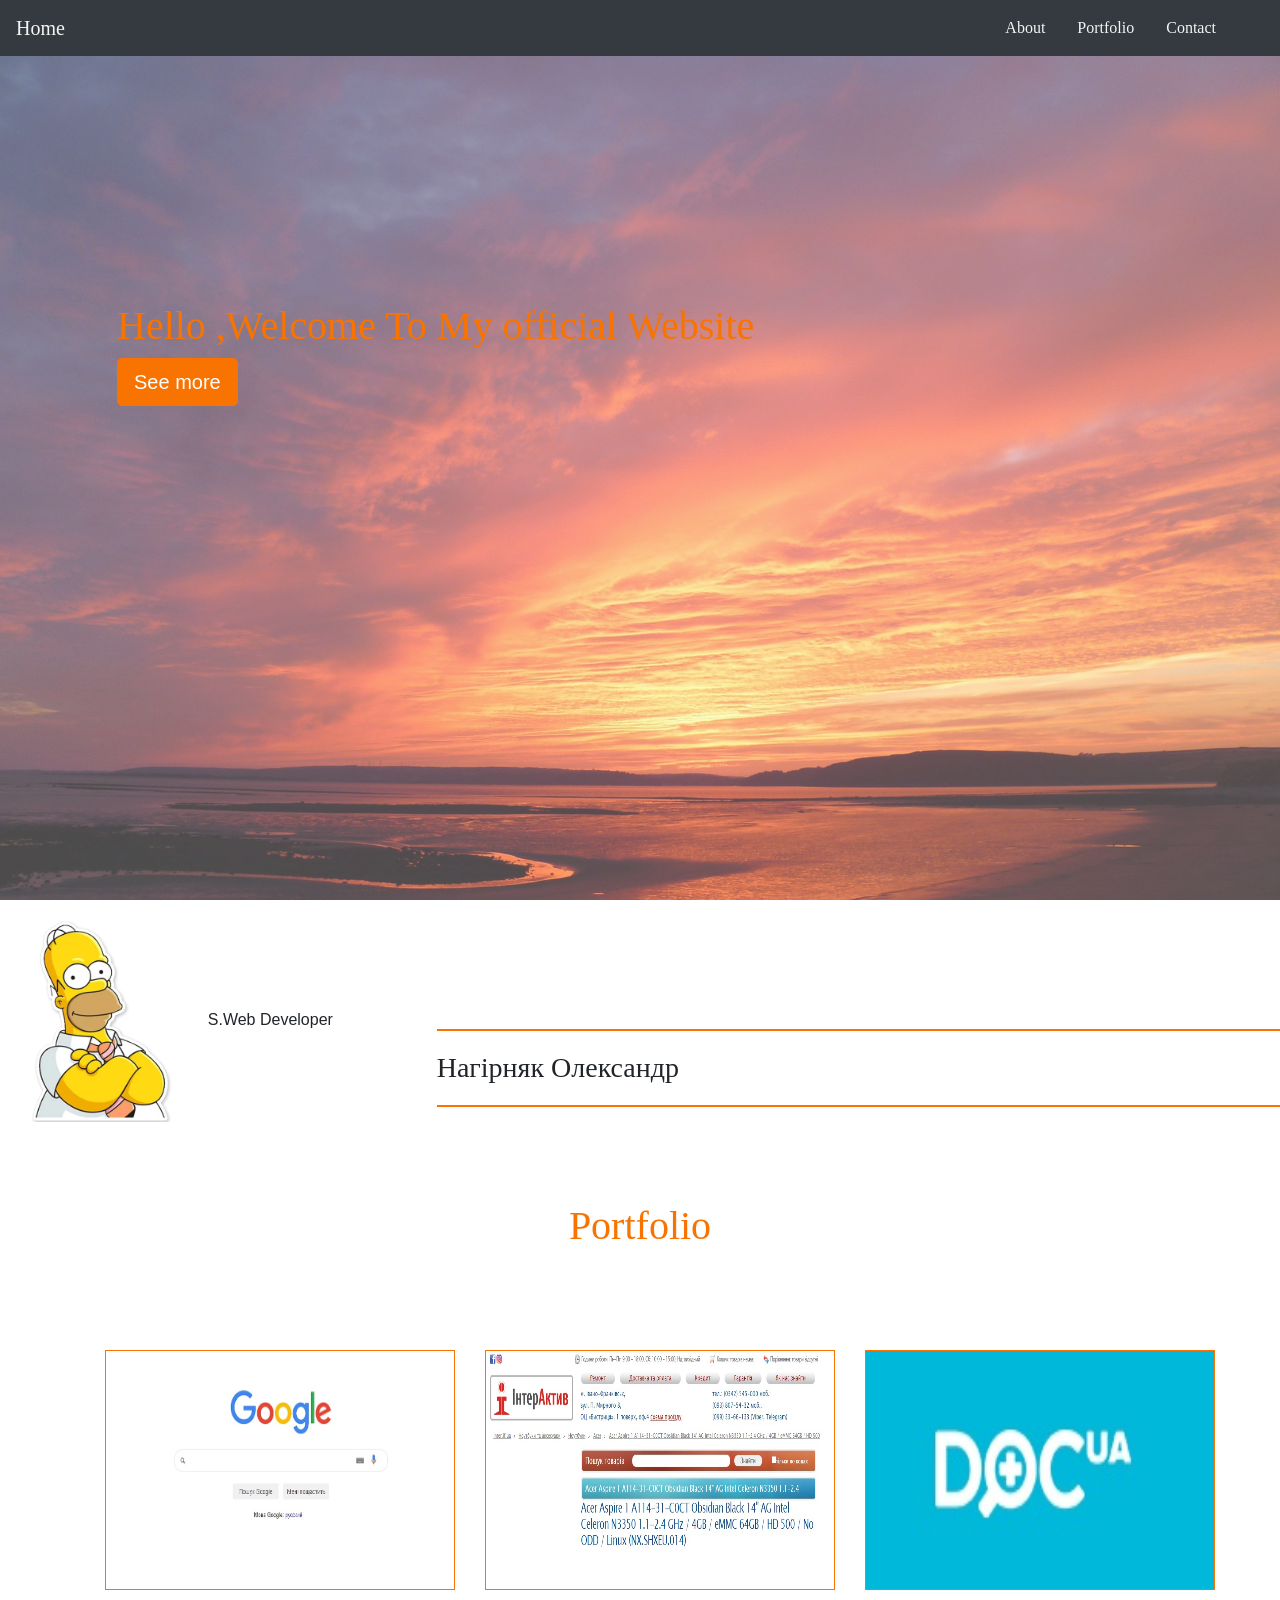
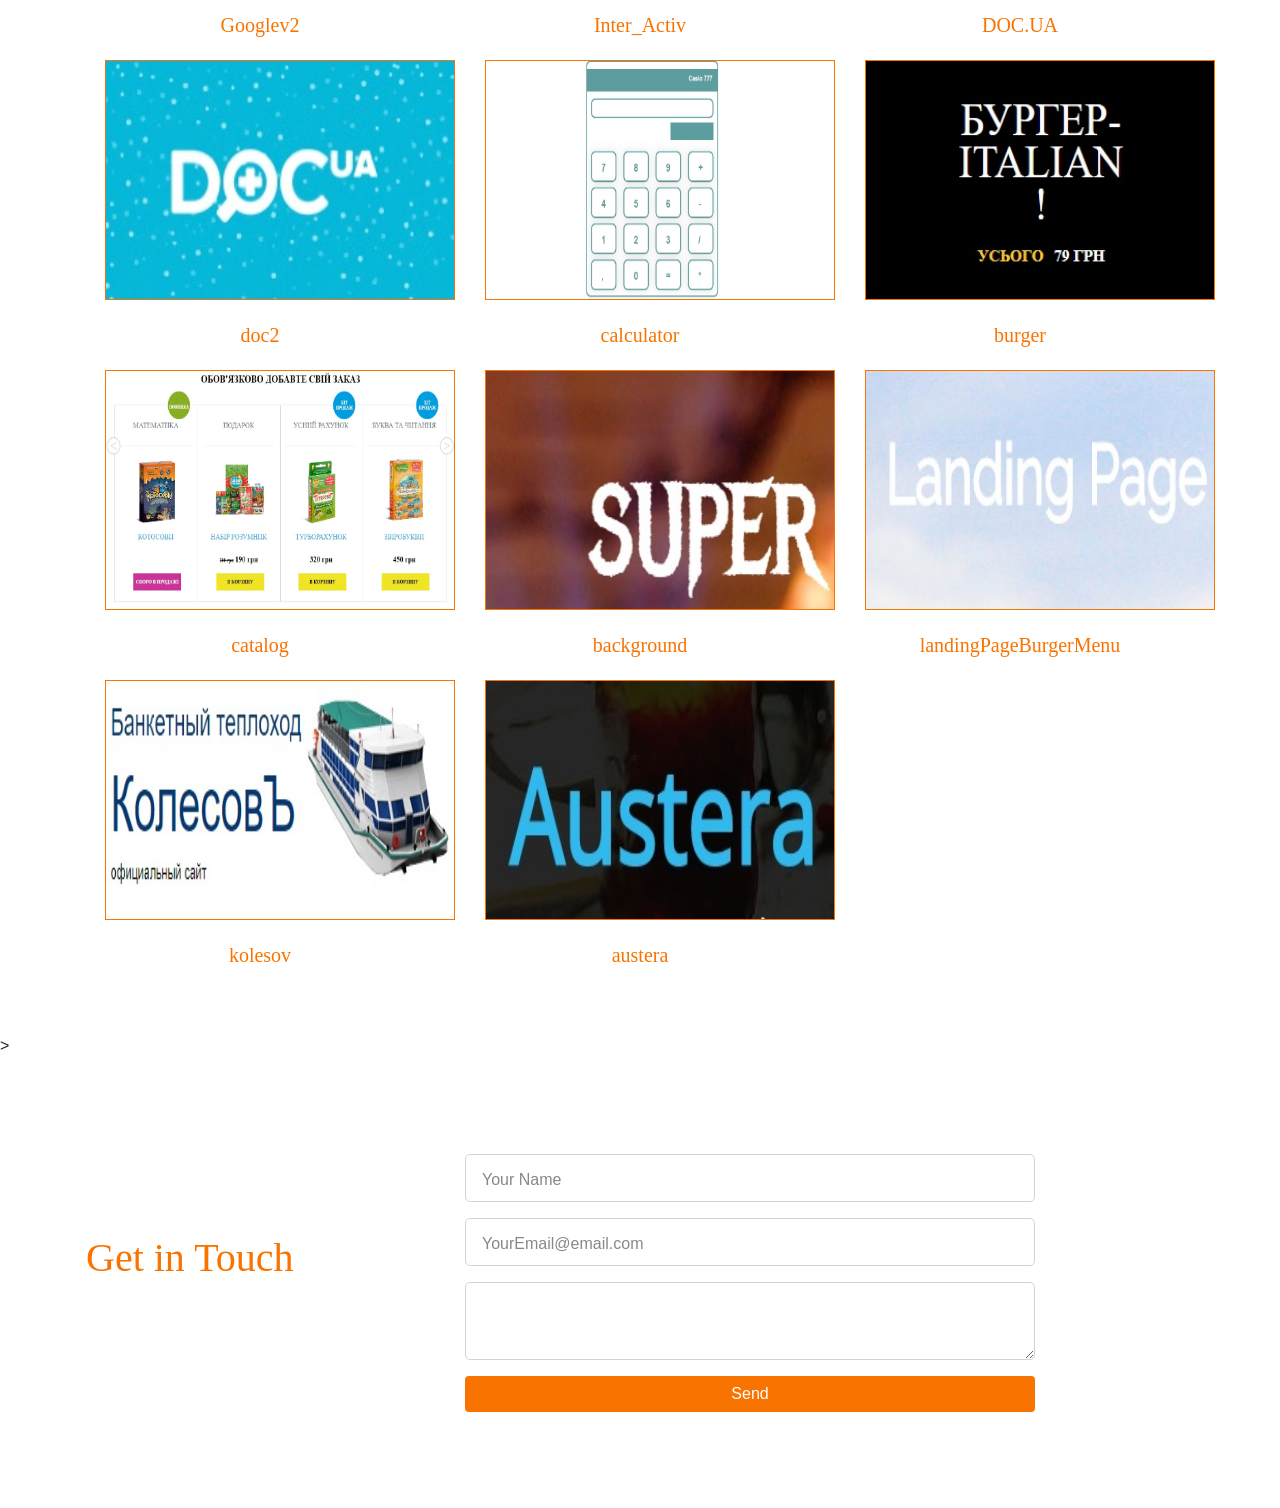
==== index.html @ c2079c90 "Update index.html" ====
<!DOCTYPE html>
<html lang="uk">
	<head>
		<meta charset="utf-8">
		<title>Portfolio</title>
		<link rel="stylesheet" href="https://maxcdn.bootstrapcdn.com/bootstrap/4.0.0/css/bootstrap.min.css" integrity="sha384-Gn5384xqQ1aoWXA+058RXPxPg6fy4IWvTNh0E263XmFcJlSAwiGgFAW/dAiS6JXm" crossorigin="anonymous">
		<link rel="stylesheet" type="text/css" href="css/main.css">>
	</head>
	<body>
		<div class="about1" id="about"></div>
		<!-- navbar -->  
 		<nav class="navbar navbar-expand-lg fixed-top bg-dark">  
		<a class="navbar-brand" href="#">Home</a>
		<button class="navbar-toggler" type="button" data-toggle="collapse" data-target="#navbarSupportedContent" aria-controls="navbarSupportedContent" aria-expanded="false" aria-label="Toggle navigation">  
 		<span class="navbar-toggler-icon"></span>
		</button>
		<div class="collapse navbar-collapse " id="navbarSupportedContent">     <ul class="navbar-nav mr-4">
 		<li class="nav-item">
    	 <a class="nav-link" data-value="about" href="#">About</a></li>  
		<li class="nav-item">
   		 <a class="nav-link " data-value="portfolio"href="#">Portfolio</a>    
 		</li>
<!--  		<li class="nav-item"> 
   		 <a class="nav-link " data-value="blog" href="#">Blog</a></li>  -->  
<!-- 		<li class="nav-item">  
   		<a class="nav-link " data-value="team" href="#">Team</a></li> -->  
		<li class="nav-item"> 
 		<a class="nav-link " data-value="contact" href="#">Contact</a></li> 
		</ul> 
		</div></nav>

		<header class="header">
		  <div class="overlay"></div>
		   <div class="container">
		    <div class="description ">
			   <h1>    Hello ,Welcome To My official Website
			<!--     <p>    cillum dolore eu fugiat nulla pariatur. Excepteur sint occaecat cupidatat non    proident, sunt in culpa qui officia deserunt mollit anim id est laborum.
				</p> -->   
			</h1> 
				 <button class="btn btn-outline-secondary btn-lg">See more</button>    
			</div>
		   </div>
		</header>


		<div class="row">
	    <div class="col-lg-4 col-md-4 col-sm-12">
	    <img src="img/homer.png" class="img-fluid" width="50%">
	    <span class="text-justify">S.Web Developer</span>
	    </div>
	    <div class="col-lg-8 col-md-8 col-sm-12 desc name">
	    <h3>Нагірняк Олександр</h3>
<!-- 	    <p>
	       ipsum dolor sit amet, consectetur adipisicing elit, sed do eiusmod
	     tempor incididunt ut labore et dolore magna aliqua. Ut enim ad minim veniam,
	     quis nostrud exercitation ullamco laboris nisi ut aliquip ex ea commodo
	     consequat. Duis aute irure dolor in reprehenderit in voluptate velit esse
	     cillum dolore eu fugiat nulla pariatur. Excepteur sint occaecat cupidatat non
	     proident, sunt in culpa qui officia deserunt mollit anim id est laborum.
	    </p> -->
	    </div>
	    </div>



			    <!-- portfolio -->
		<div class="portfolio" id="portfolio"></div>
		<div class="portfolio">
		     <h1 class="text-center">Portfolio</h1>
		 <div class="container">
		  <div class="row">
		   <div class="col-lg-4 col-md-4 col-sm-12 text-center">
		    <a href="googlev2/index.html"><img src="img/google.jpg" class="img-fluid">Googlev2</a>
		   </div>
		   <div class="col-lg-4 col-md-4 col-sm-12 text-center">
		    <a href="Inter_Active/index.html"><img src="img/inter.jpg" class="img-fluid">Inter_Activ</a>
		   </div>
		   <div class="col-lg-4 col-md-4 col-sm-12 text-center">
		    <a href="DOC.UA/index.html"><img src="img/doc.jpg" class="img-fluid">DOC.UA</a>
		   </div>
		   <div class="col-lg-4 col-md-4 col-sm-12 text-center">
		    <a href="doc2/index.html"><img src="img/doc2.jpg" class="img-fluid">doc2</a>
		   </div>
		   <div class="col-lg-4 col-md-4 col-sm-12 text-center">
		    <a href="calculator/index.html"><img src="img/calc.jpg" class="img-fluid">calculator</a>
		   </div>
		   <div class="col-lg-4 col-md-4 col-sm-12 text-center">
		    <a href="burger/index.html"><img src="img/burger.jpg" class="img-fluid">burger</a>
		   </div>
		   <div class="col-lg-4 col-md-4 col-sm-12 text-center">
		    <a href="catalog/index.html"><img src="img/catalog.jpg" class="img-fluid">catalog</a>
		   </div>
		   <div class="col-lg-4 col-md-4 col-sm-12 text-center">
		    <a href="background/index.html"><img src="img/super.jpg" class="img-fluid">background</a>
		   </div>
		   <div class="col-lg-4 col-md-4 col-sm-12 text-center">
		    <a href="landingPageBurgerMenu/index.html"><img src="img/landing.jpg" class="img-fluid">landingPageBurgerMenu</a>
		   </div>
		   <div class="col-lg-4 col-md-4 col-sm-12 text-center">
		    <a href="kolesov/index.html"><img src="img/kolesov.jpg" class="img-fluid">kolesov</a>
		   </div>
		   <div class="col-lg-4 col-md-4 col-sm-12 text-center">
		    <a href="Austera/index.html"><img src="img/austera.jpg" class="img-fluid">austera</a>
		   </div>
		  </div>
		 </div>
		</div>




				<!-- Posts section --->
<!-- 		<div class="blog">
		 <div class="container">
		 <h1 class="text-center">Blog</h1>
		  <div class="row">
		   <div class="col-md-4 col-lg-4 col-sm-12">
		    <div class="card">
		     <div class="card-img">
		      <img src="images/posts/polit.jpg" class="img-fluid">
		     </div>
		     
		     <div class="card-body">
		     <h4 class="card-title">Post Title</h4>
		      <p class="card-text">
		       
		       proident, sunt in culpa qui officia deserunt mollit anim id est laborum.
		      </p>
		     </div>
		     <div class="card-footer">
		      <a href="" class="card-link">Read more</a>
		     </div>
		    </div>
		   </div>
		   <div class="col-md-4 col-lg-4 col-sm-12">
		    <div class="card">
		     <div class="card-img">
		      <img src="images/posts/images.jpg" class="img-fluid">
		     </div>
		     
		     <div class="card-body">
		        <h4 class="card-title">Post Title</h4>
		      <p class="card-text">
		       
		       proident, sunt in culpa qui officia deserunt mollit anim id est laborum.
		      </p>
		     </div>
		     <div class="card-footer">
		      <a href="" class="card-link">Read more</a>
		     </div>
		    </div>
		   </div>
		   <div class="col-md-4 col-lg-4 col-sm-12">
		    <div class="card">
		     <div class="card-img">
		      <img src="images/posts/imag2.jpg" class="img-fluid">
		     </div>
		     
		     <div class="card-body">
		     <h4 class="card-title">Post Title</h4>
		      <p class="card-text">
		       
		       proident, sunt in culpa qui officia deserunt mollit anim id est laborum.
		      </p>
		     </div>
		     <div class="card-footer">
		      <a href="" class="card-link">Read more</a>
		     </div>
		    </div>
		   </div>
		  </div>
		 </div>
		</div -->>




				<!-- Team section -->
		<!-- <div class="team">
		 <div class="container">
		    <h1 class="text-center">Our Team</h1>
		  <div class="row">
		   <div class="col-lg-3 col-md-3 col-sm-12 item">
		    <img src="images/team-2.jpg" class="img-fluid" alt="team">
		    <div class="des">
		      Sara
		     </div>
		    <span class="text-muted">Manager</span>
		   </div>
		   <div class="col-lg-3 col-md-3 col-sm-12 item">
		    <img src="images/team-3.jpg" class="img-fluid" alt="team">
		    <div class="des">
		       Chris
		     </div>
		    <span class="text-muted">S.enginner</span>
		   </div>
		   <div class="col-lg-3 col-md-3 col-sm-12 item">
		    <img src="images/team-2.jpg" class="img-fluid" alt="team">
		    <div class="des">
		      Layla 
		     </div>
		    <span class="text-muted">Front End Developer</span>
		   </div>
		   <div class="col-lg-3 col-md-3 col-sm-12 item">
		    <img src="images/team-3.jpg" class="img-fluid" alt="team">
		     <div class="des">
		      J.Jirard
		     </div>
		    <span class="text-muted">Team Manger</span>
		   </div>
		  </div>
		 </div>
		</div> -->




				<!-- Contact form -->
		<div class="contact" id="contact"></div>
		<div class="contact-form">
		 <div class="container">
		  <form>
		   <div class="row">
		    <div class="col-lg-4 col-md-4 col-sm-12">
		      <h1>Get in Touch</h1> 
		    </div>
		    <div class="col-lg-8 col-md-8 col-sm-12 right">
		       <div class="form-group">
		         <input type="text" class="form-control form-control-lg" placeholder="Your Name" name="">
		       </div>
		       <div class="form-group">
		         <input type="email" class="form-control form-control-lg" placeholder="YourEmail@email.com" name="email">
		       </div>
		       <div class="form-group">
		         <textarea class="form-control form-control-lg">
		          
		         </textarea>
		       </div>
		       <input type="submit" class="btn btn-secondary btn-block" value="Send" name="">
		    </div>
		   </div>
		  </form>
		 </div>
		</div>




<script src="https://ajax.googleapis.com/ajax/libs/jquery/3.1.1/jquery.min.js"></script>
<script type="text/javascript" src='js/main.js'></script>
	</body>
</html>
---- css/main.css ----
*{
	margin:0;
	padding: 0;
	box-sizing: border-box;
}
@import url("https://fonts.googleapis.com/css?family=Raleway");


html,h1,h2,h3,h4,h5,h6,a{
 font-family: "Raleway";
}

}
.navbar{ background:#F97300;}
.nav-link , .navbar-brand{ color: #f4f4f4; cursor: pointer;}
.nav-link{ margin-right: 1em !important;}
.nav-link:hover{ background: #f4f4f4; color: #f97300; }
.navbar-collapse{ justify-content: flex-end;}
.navbar-toggler{  background:#fff !important;}
.navbar-collapse{
 justify-content: flex-end;
}


.header{
 background-image: url('../img/fon.jpg');
 background-attachment: fixed;
 background-size: cover;
 background-position: center center;
 height: 895px !important; 
}


.overlay{
 position: absolute;
 min-height: 100%;
 min-width: 100%;
 left: 0;
 top: 0;
 background: rgba(244, 244, 244, 0.3);
}



.description{
    position: absolute;
    top: 30%;
    margin: auto;
    padding: 2em;
}
.description h1{
 color:#F97300 ;
}
.description p{
 color:#666;
 font-size: 20px;
 width: 50%;
 line-height: 1.5;
}
.description button{
 border:1px  solid #F97300;
 background:#F97300;
 color:#fff;
}




.about{
 margin: 4em 0;
 padding: 1em;
 position: relative;
}
.about h1{
 color:#F97300;
 margin: 2em;
}
.about img{
 height: 100%;
    width: 100%;
    border-radius: 50%
}
.about span{
 display: block;
 color: #888;
 position: absolute;
 left: 115px;
}
.about .desc{
 padding: 2em;
 border-left:4px solid #10828C;
}
.about .desc h3{
 color: #10828C;
}
.about .desc p{
 line-height:2;
 color:#888;
}
.name>h3{
	margin-top: 110px; 
	padding-top: 20px;
	padding-bottom: 20px;
	border-top: 2px solid #F97300;
	border-bottom:2px solid #F97300;
}





/*Portfolio*/
.portfolio{
 margin: 4em 0;
    position: relative; 
}
.portfolio h1{
 color:#F97300;
 margin: 2em; 
}
.portfolio img{
  height: 15rem;
  width: 100%;
  margin: 1em;
  border: 1px solid #F97300;
}
.portfolio a{
text-decoration: none;
color:#F97300;
font-size: 20px;
}





.blog{
 margin: 4em 0;
 position: relative; 
}
.blog h1{
 color:#F97300;
 margin: 2em; 
}
.blog .card{
 box-shadow: 0 0 20px #ccc;
}
.blog .card img{
 width: 100%;
 height: 12em;
}
.blog .card-title{
 color:#F97300;
  
}
.blog .card-body{
 padding: 1em;
}



.team{
 margin: 4em 0;
 position: relative;  
}
.team h1{
 color:#F97300;
 margin: 2em; 
}
.team .item{
 position: relative;
}
.team .des{
 background: #F97300;
 color: #fff;
 text-align: center;
 border-bottom-left-radius: 93%;
 transition:.3s ease-in-out;
}



.team .item:hover .des{
 height: 100%;
 background:#f973007d;
 position: absolute;
 width: 89%;
 padding: 5em;
 top: 0;
 border-bottom-left-radius: 0;
}




.contact-form{
 margin: 6em 0;
 position: relative;  
}
.contact-form h1{
 padding:2em 1px;
 color: #F97300; 
}
.contact-form .right{
 max-width: 600px;
}
.contact-form .right .btn-secondary{
 background:  #F97300;
 color: #fff;
 border:0;
}
.contact-form .right .form-control::placeholder{
 color: #888;
 font-size: 16px;
}
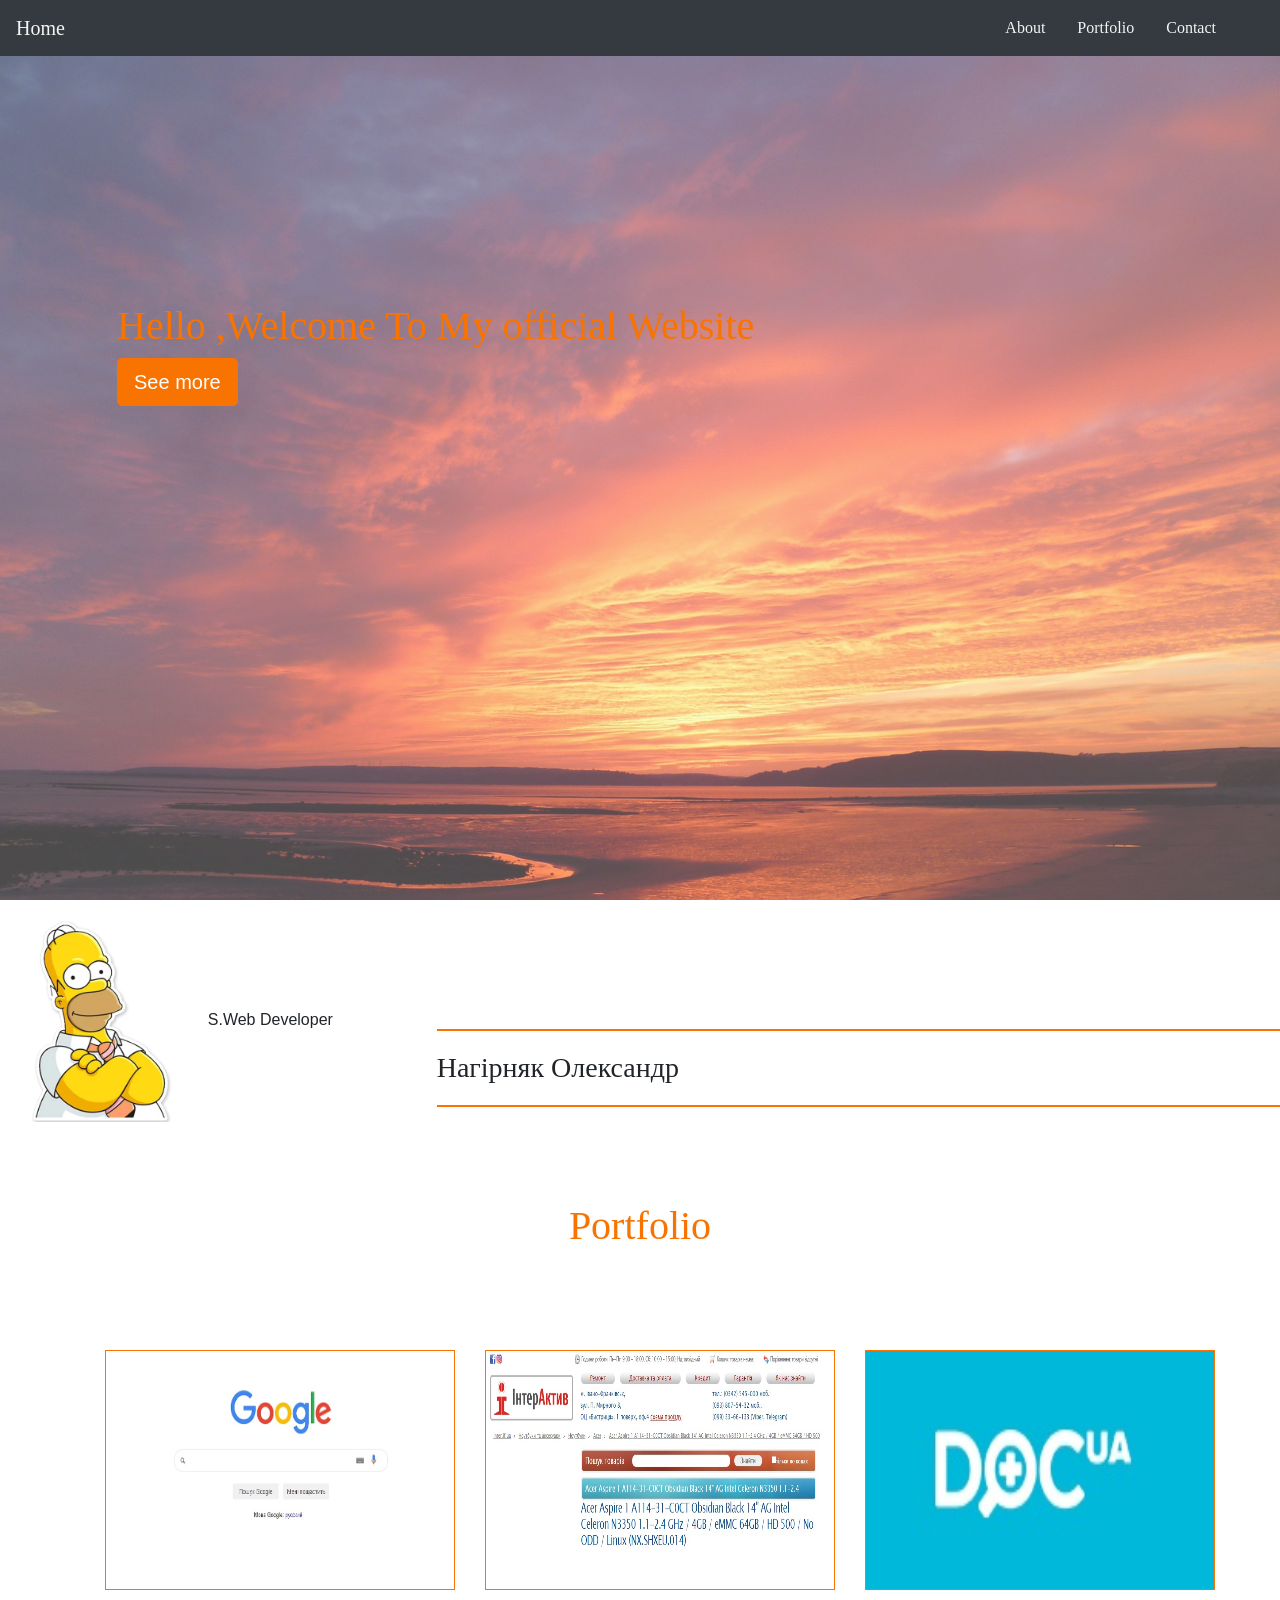
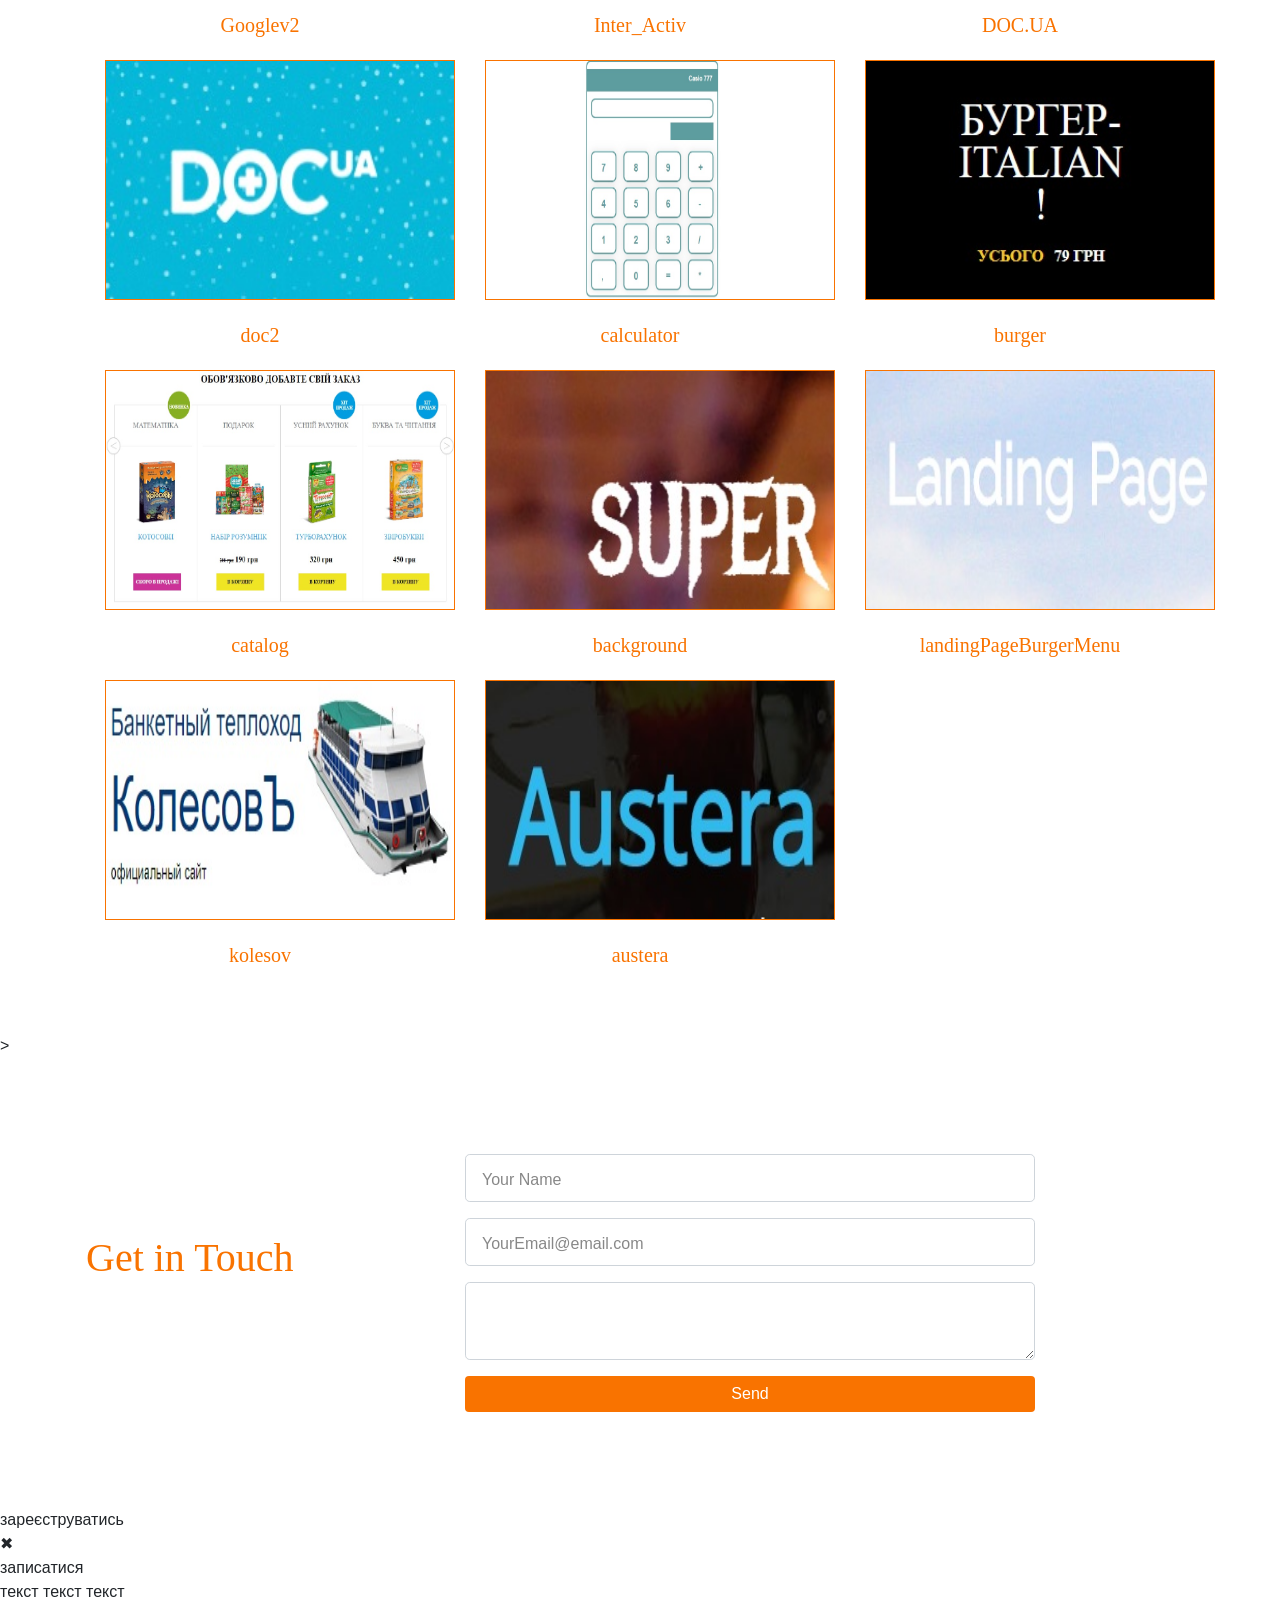
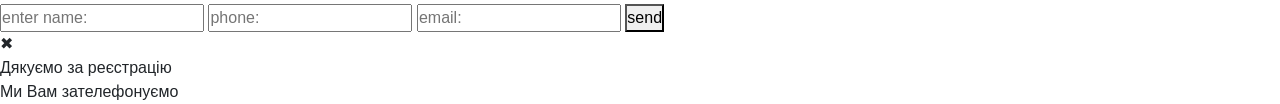
==== commit 5ee2d5bf: "Update index.html" ====
--- a/index.html
+++ b/index.html
@@ -243,10 +243,42 @@
 		 </div>
 		</div>
 
-
+<!----start----->
+				<div class="showModal">зареєструватись</div>
+		<div class="modal-my" id="modal">
+			<form class="modal-dialog-my" id="applyForm" data-course="FrontEnd">
+				<div class="close-my" id="closeModal">&#10006;</div>
+
+				<div class="title-my">записатися</div>
+
+				<div class="subtitle-my">текст текст текст</div>
+
+				<input type="text" class="form-control-my" name="name" id="name" placeholder="enter name:" required>
+
+				<input type="tel" class="form-control-my" name="phone" id="phone" placeholder="phone:" required>
+
+				<input type="email" name="email" class="form-control-my" name="email" id="email" placeholder="email:" required>
+
+				<button type="submit">send</button>
+
+			</form>
+		</div>
+
+
+		<div class="modal-my" id="thanks">
+            <div class="modal-dialog-my">
+                <a class="close-my" id="closeThanks">&#10006;</a>
+                <div class="title-my">Дякуємо за реєстрацію</div>
+                <div class="message-my">Ми Вам зателефонуємо</div>
+            </div>
+        </div>
+		
+<!----end----->
 
 
 <script src="https://ajax.googleapis.com/ajax/libs/jquery/3.1.1/jquery.min.js"></script>
+<script src="js/jquery.mask.js"></script>
+<script src="https://smtpjs.com/v3/smtp.js"></script>
 <script type="text/javascript" src='js/main.js'></script>
 	</body>
 </html>
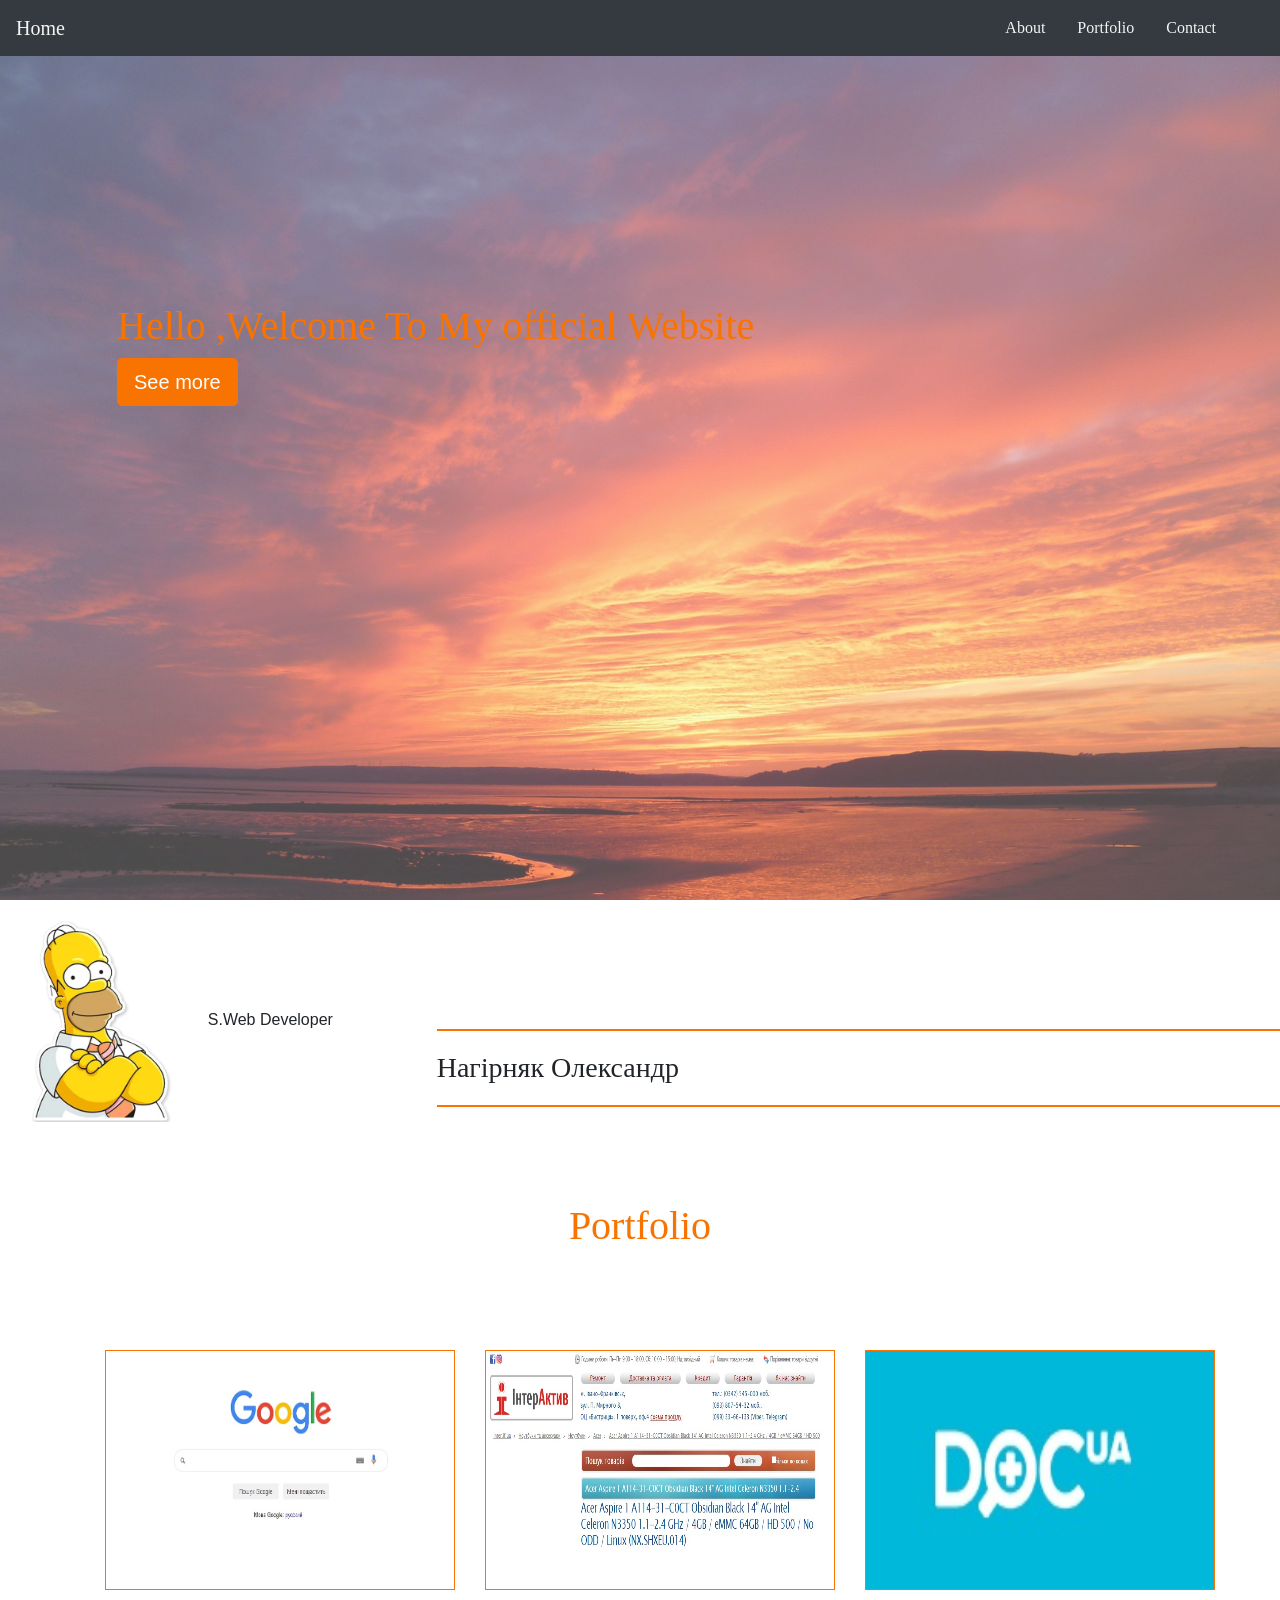
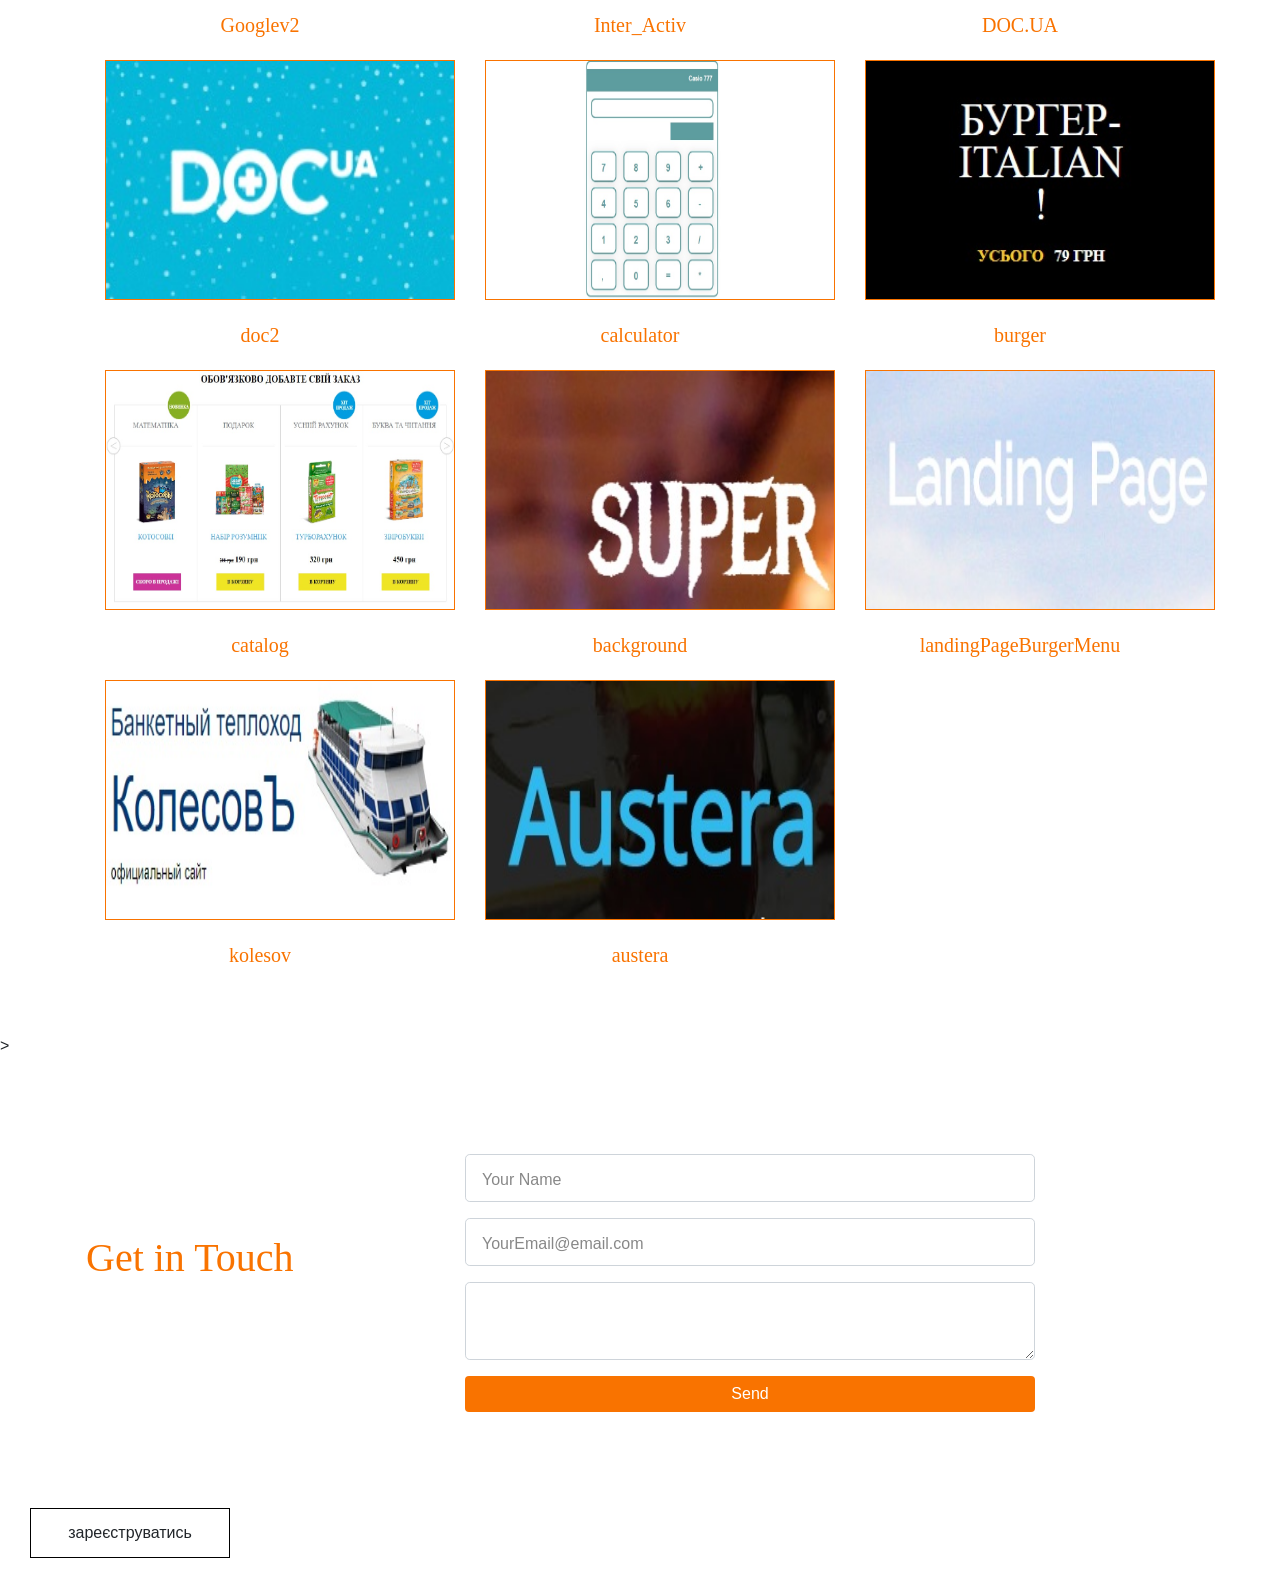
==== commit b8807e24: "Update index.html" ====
--- a/index.html
+++ b/index.html
@@ -273,7 +273,7 @@
             </div>
         </div>
 		
-<!----end----->
+<!----end---->
 
 
 <script src="https://ajax.googleapis.com/ajax/libs/jquery/3.1.1/jquery.min.js"></script>
--- a/css/main.css
+++ b/css/main.css
@@ -213,3 +213,114 @@
  color: #888;
  font-size: 16px;
 }
+
+
+
+
+
+
+
+
+
+
+
+.showModal{
+    width:200px;
+    height: 50px;
+    display: -webkit-flex;
+    display: -moz-flex;
+    display: -ms-flex;
+    display: -o-flex;
+    display: flex;
+    justify-content: center;
+    -ms-align-items: center;
+    align-items: center;
+    border:1px solid #000;
+    cursor:pointer;
+    margin:30px;
+}
+.showModal-my:hover{
+    box-shadow: inset 0px 0px 1px black;
+}
+.modal-my{
+    z-index: 1;
+    position: fixed;
+    left:0;
+    right: 0;
+    top: 0;
+    bottom: 0;
+    font-family: 'Open Sans', sans-serif;
+    background-color: rgba(0,0,0,0.5);
+    visibility: hidden;
+    opacity: 0;
+    transition-duration: 0.5s;
+}
+.modal-my.show-my{
+    visibility: visible;
+    opacity: 1;
+}
+.modal-my.show-my .modal-dialog-my{
+    top:50%;
+}
+.modal-dialog-my{
+    position: fixed;
+    top: 0%;
+    left: 50%;
+    transform: translate(-50%, -50%);
+    padding: 30px 50px 30px;
+    background-color: #0b2fa1;
+    font-family: 'Open Sans', sans-serif;
+    color: #fff;
+    width: 480px;
+    max-width: 90%;
+    box-shadow: 0px 0px 100px black;
+    position: relative;
+    transition-duration: 0.5s;
+}
+.modal-dialog-my .close-my{
+    cursor: pointer;
+    position: absolute;
+    top:-13px;
+    right: -13px;
+    background-color: #0b2fa1;
+    border: 3px solid white;
+    color:#fff !important;
+    width: 30px;
+    height: 30px;
+    border-radius: 50%;
+    text-align: center;
+    display: flex;
+    justify-content: center;
+    align-items: center;
+}
+.modal-my .title-my{
+    font-size: 22px;
+    font-weight: bold;
+    margin: 5px 0;
+}
+.modal-my .message-my{
+    margin: 10px 0 ;
+}
+.modal-my input{
+    padding: 5px;
+    width: 90%;
+    margin: 5px 0;
+}
+.modal-my button{
+    cursor: pointer;
+    font-weight: bold;
+    font-size: 14px;
+    background: white;
+    border: 1px solid rgba(0,0,0,0.4);
+    padding: 8px 40px;
+    border-radius: 5px;
+    margin: 5px 0;
+}
+.modal-my button:hover{
+    box-shadow: inset 0px 0px 1px black;
+}
+.modal-my .info-my{
+    line-height: 1.3em;
+}
+
+
